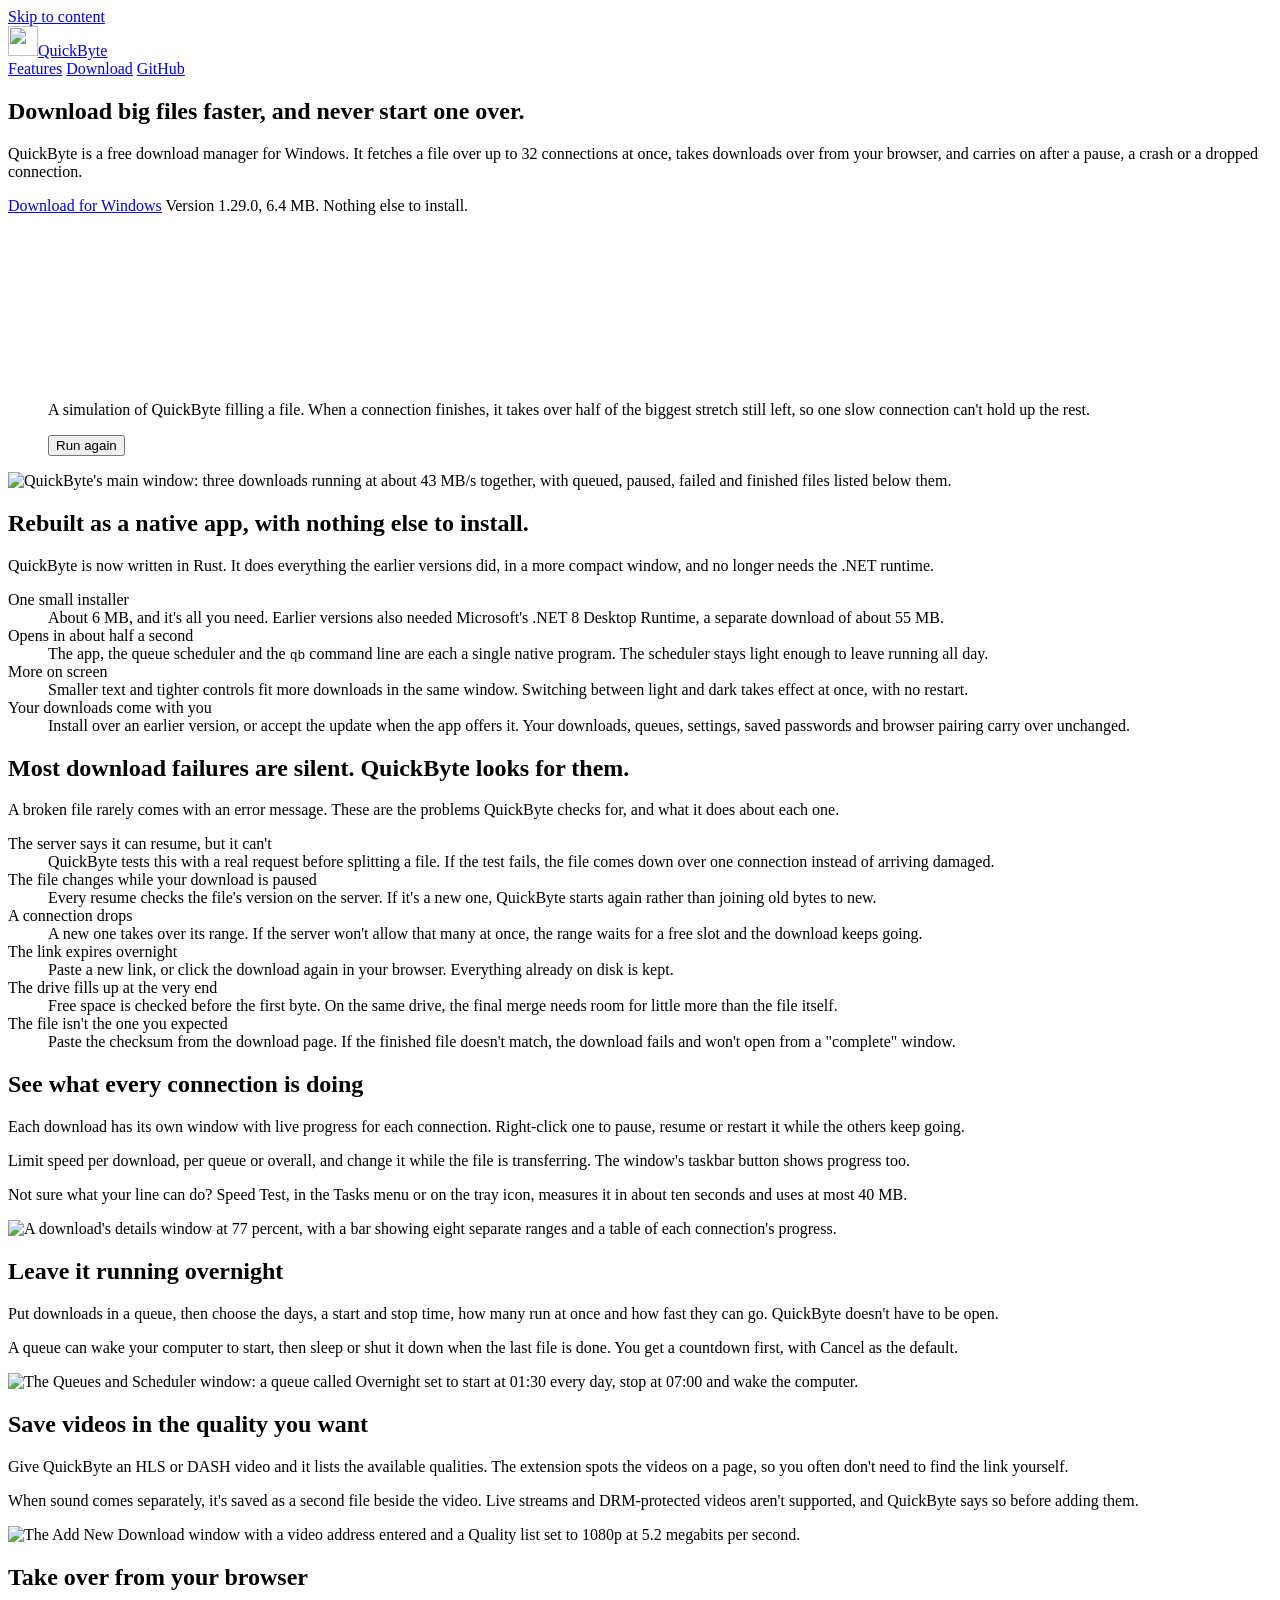
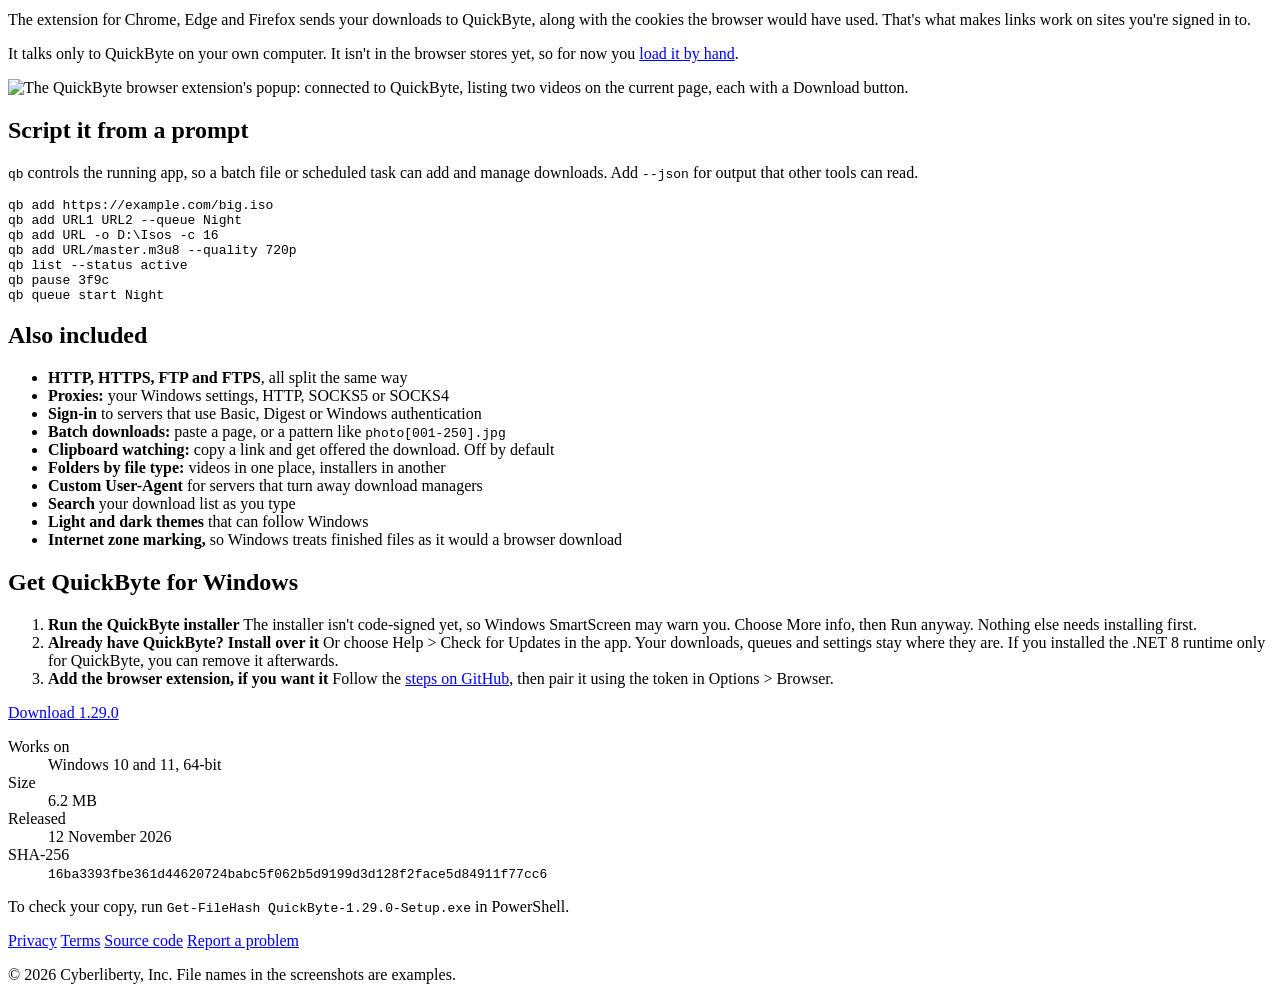
==== site/index.html @ 40a4aa54 "release: 1.29.0 Adds Speed Test (Tasks menu and tray), a regrouped row menu with Copy Link and Scan " ====
<!doctype html>
<html lang="en">
<head>
  <meta charset="utf-8">
  <meta name="viewport" content="width=device-width, initial-scale=1">
  <title>QuickByte: a free download manager for Windows</title>
  <meta name="description" content="QuickByte splits a download across up to 32 connections, takes over from your browser, and resumes after a pause, a crash or a dropped connection. Free for Windows.">
  <link rel="canonical" href="https://quickbyte-app.pages.dev/">
  <link rel="icon" href="/favicon.ico" sizes="any">
  <link rel="preload" href="/fonts/archivo-latin-variable.woff2" as="font" type="font/woff2" crossorigin>
  <link rel="stylesheet" href="/css/site.css">
  <meta property="og:type" content="website">
  <meta property="og:title" content="QuickByte: a free download manager for Windows">
  <meta property="og:description" content="Faster downloads over up to 32 connections, with resume that holds up.">
  <meta property="og:url" content="https://quickbyte-app.pages.dev/">
  <meta property="og:image" content="https://quickbyte-app.pages.dev/img/main-light.png">
  <meta name="theme-color" content="#f3f6f9" media="(prefers-color-scheme: light)">
  <meta name="theme-color" content="#1b1d21" media="(prefers-color-scheme: dark)">
  <script src="/js/site.js" defer></script>
</head>
<body>
  <a class="skip" href="#main">Skip to content</a>

  <div class="wrap">
    <header class="top">
      <a class="brand" href="/"><img src="/img/logo.png" alt="" width="30" height="30">QuickByte</a>
      <nav aria-label="Main">
        <a href="#features">Features</a>
        <a href="#download">Download</a>
        <a href="https://github.com/ismailian/quickbyte">GitHub</a>
      </nav>
    </header>
  </div>

  <main id="main">
    <section class="hero">
      <div class="wrap">
        <h1>Download big files faster, and never start one over.</h1>
        <p class="lede">QuickByte is a free download manager for Windows. It fetches a file over up to 32 connections at once, takes downloads over from your browser, and carries on after a pause, a crash or a dropped connection.</p>
        <div class="get">
          <a class="button" data-installer href="/releases/QuickByte-1.29.0-Setup.exe">Download for Windows</a>
          <span class="get-note">Version <span data-release="version">1.29.0</span>, <span data-release="size">6.4 MB</span>. Nothing else to install.</span>
        </div>
      </div>

      <figure class="map">
        <canvas id="block-map" role="img" aria-label="A grid of blocks standing for a file, filling in from eight points at once."></canvas>
        <figcaption class="wrap">
          <div class="map-bar">
            <p>A simulation of QuickByte filling a file. When a connection finishes, it takes over half of the biggest stretch still left, so one slow connection can't hold up the rest.</p>
            <p><span class="map-status" id="map-status"></span> <button class="text-button" id="map-replay" type="button">Run again</button></p>
          </div>
        </figcaption>
      </figure>
    </section>

    <div class="wrap overview">
      <picture>
        <source srcset="/img/main-dark.png" media="(prefers-color-scheme: dark)">
        <img class="shot" src="/img/main-light.png" width="1352" height="814" alt="QuickByte's main window: three downloads running at about 43 MB/s together, with queued, paused, failed and finished files listed below them.">
      </picture>
    </div>

    <section class="section">
      <div class="wrap">
        <h2>Rebuilt as a native app, with nothing else to install.</h2>
        <p class="section-intro">QuickByte is now written in Rust. It does everything the earlier versions did, in a more compact window, and no longer needs the .NET runtime.</p>
        <dl class="points">
          <div>
            <dt>One small installer</dt>
            <dd>About 6 MB, and it's all you need. Earlier versions also needed Microsoft's .NET 8 Desktop Runtime, a separate download of about 55 MB.</dd>
          </div>
          <div>
            <dt>Opens in about half a second</dt>
            <dd>The app, the queue scheduler and the <code>qb</code> command line are each a single native program. The scheduler stays light enough to leave running all day.</dd>
          </div>
          <div>
            <dt>More on screen</dt>
            <dd>Smaller text and tighter controls fit more downloads in the same window. Switching between light and dark takes effect at once, with no restart.</dd>
          </div>
          <div>
            <dt>Your downloads come with you</dt>
            <dd>Install over an earlier version, or accept the update when the app offers it. Your downloads, queues, settings, saved passwords and browser pairing carry over unchanged.</dd>
          </div>
        </dl>
      </div>
    </section>

    <section class="section">
      <div class="wrap">
        <h2>Most download failures are silent. QuickByte looks for them.</h2>
        <p class="section-intro">A broken file rarely comes with an error message. These are the problems QuickByte checks for, and what it does about each one.</p>
        <dl class="failures">
          <div>
            <dt>The server says it can resume, but it can't</dt>
            <dd>QuickByte tests this with a real request before splitting a file. If the test fails, the file comes down over one connection instead of arriving damaged.</dd>
          </div>
          <div>
            <dt>The file changes while your download is paused</dt>
            <dd>Every resume checks the file's version on the server. If it's a new one, QuickByte starts again rather than joining old bytes to new.</dd>
          </div>
          <div>
            <dt>A connection drops</dt>
            <dd>A new one takes over its range. If the server won't allow that many at once, the range waits for a free slot and the download keeps going.</dd>
          </div>
          <div>
            <dt>The link expires overnight</dt>
            <dd>Paste a new link, or click the download again in your browser. Everything already on disk is kept.</dd>
          </div>
          <div>
            <dt>The drive fills up at the very end</dt>
            <dd>Free space is checked before the first byte. On the same drive, the final merge needs room for little more than the file itself.</dd>
          </div>
          <div>
            <dt>The file isn't the one you expected</dt>
            <dd>Paste the checksum from the download page. If the finished file doesn't match, the download fails and won't open from a "complete" window.</dd>
          </div>
        </dl>
      </div>
    </section>

    <div class="wrap" id="features">
      <section class="feature">
        <div class="feature-text">
          <h2>See what every connection is doing</h2>
          <p>Each download has its own window with live progress for each connection. Right-click one to pause, resume or restart it while the others keep going.</p>
          <p>Limit speed per download, per queue or overall, and change it while the file is transferring. The window's taskbar button shows progress too.</p>
          <p>Not sure what your line can do? Speed Test, in the Tasks menu or on the tray icon, measures it in about ten seconds and uses at most 40 MB.</p>
        </div>
        <div class="feature-shot">
          <picture>
            <source srcset="/img/details-dark.png" media="(prefers-color-scheme: dark)">
            <img class="shot" src="/img/details-light.png" width="677" height="634" alt="A download's details window at 77 percent, with a bar showing eight separate ranges and a table of each connection's progress.">
          </picture>
        </div>
      </section>

      <section class="feature feature--flip">
        <div class="feature-text">
          <h2>Leave it running overnight</h2>
          <p>Put downloads in a queue, then choose the days, a start and stop time, how many run at once and how fast they can go. QuickByte doesn't have to be open.</p>
          <p>A queue can wake your computer to start, then sleep or shut it down when the last file is done. You get a countdown first, with Cancel as the default.</p>
        </div>
        <div class="feature-shot">
          <picture>
            <source srcset="/img/queue-schedule-dark.png" media="(prefers-color-scheme: dark)">
            <img class="shot" src="/img/queue-schedule-light.png" width="1027" height="714" alt="The Queues and Scheduler window: a queue called Overnight set to start at 01:30 every day, stop at 07:00 and wake the computer.">
          </picture>
        </div>
      </section>

      <section class="feature">
        <div class="feature-text">
          <h2>Save videos in the quality you want</h2>
          <p>Give QuickByte an HLS or DASH video and it lists the available qualities. The extension spots the videos on a page, so you often don't need to find the link yourself.</p>
          <p>When sound comes separately, it's saved as a second file beside the video. Live streams and DRM-protected videos aren't supported, and QuickByte says so before adding them.</p>
        </div>
        <div class="feature-shot">
          <picture>
            <source srcset="/img/add-dark.png" media="(prefers-color-scheme: dark)">
            <img class="shot" src="/img/add-light.png" width="687" height="579" alt="The Add New Download window with a video address entered and a Quality list set to 1080p at 5.2 megabits per second.">
          </picture>
        </div>
      </section>

      <section class="feature feature--flip">
        <div class="feature-text">
          <h2>Take over from your browser</h2>
          <p>The extension for Chrome, Edge and Firefox sends your downloads to QuickByte, along with the cookies the browser would have used. That's what makes links work on sites you're signed in to.</p>
          <p>It talks only to QuickByte on your own computer. It isn't in the browser stores yet, so for now you <a href="https://github.com/ismailian/quickbyte/tree/main/browser/chrome-extension">load it by hand</a>.</p>
        </div>
        <div class="feature-shot">
          <img class="shot popup-shot" src="/img/extension-popup.png" width="520" height="515" alt="The QuickByte browser extension's popup: connected to QuickByte, listing two videos on the current page, each with a Download button.">
        </div>
      </section>

      <section class="feature">
        <div class="feature-text">
          <h2>Script it from a prompt</h2>
          <p><code>qb</code> controls the running app, so a batch file or scheduled task can add and manage downloads. Add <code>--json</code> for output that other tools can read.</p>
        </div>
        <div class="feature-shot">
<pre class="terminal"><code>qb add https://example.com/big.iso
qb add URL1 URL2 --queue Night
qb add URL -o D:\Isos -c 16
qb add URL/master.m3u8 --quality 720p
qb list --status active
qb pause 3f9c
qb queue start Night</code></pre>
        </div>
      </section>
    </div>

    <section class="section">
      <div class="wrap">
        <h2>Also included</h2>
        <ul class="also">
          <li><b>HTTP, HTTPS, FTP and FTPS</b>, all split the same way</li>
          <li><b>Proxies:</b> your Windows settings, HTTP, SOCKS5 or SOCKS4</li>
          <li><b>Sign-in</b> to servers that use Basic, Digest or Windows authentication</li>
          <li><b>Batch downloads:</b> paste a page, or a pattern like <code>photo[001-250].jpg</code></li>
          <li><b>Clipboard watching:</b> copy a link and get offered the download. Off by default</li>
          <li><b>Folders by file type:</b> videos in one place, installers in another</li>
          <li><b>Custom User-Agent</b> for servers that turn away download managers</li>
          <li><b>Search</b> your download list as you type</li>
          <li><b>Light and dark themes</b> that can follow Windows</li>
          <li><b>Internet zone marking,</b> so Windows treats finished files as it would a browser download</li>
        </ul>
      </div>
    </section>

    <section class="band" id="download">
      <div class="wrap">
        <h2>Get QuickByte for Windows</h2>
        <div class="band-grid">
          <div>
            <ol class="steps">
              <li>
                <strong>Run the QuickByte installer</strong>
                The installer isn't code-signed yet, so Windows SmartScreen may warn you. Choose More info, then Run anyway. Nothing else needs installing first.
              </li>
              <li>
                <strong>Already have QuickByte? Install over it</strong>
                Or choose Help &gt; Check for Updates in the app. Your downloads, queues and settings stay where they are. If you installed the .NET 8 runtime only for QuickByte, you can remove it afterwards.
              </li>
              <li>
                <strong>Add the browser extension, if you want it</strong>
                Follow the <a href="https://github.com/ismailian/quickbyte/tree/main/browser/chrome-extension">steps on GitHub</a>, then pair it using the token in Options &gt; Browser.
              </li>
            </ol>
          </div>
          <div>
            <a class="button" data-installer href="/releases/QuickByte-1.29.0-Setup.exe">Download <span data-release="version">1.29.0</span></a>
            <dl class="facts">
              <div><dt>Works on</dt><dd>Windows 10 and 11, 64-bit</dd></div>
              <div><dt>Size</dt><dd data-release="size">6.2 MB</dd></div>
              <div><dt>Released</dt><dd data-release="date">12 November 2026</dd></div>
              <div><dt>SHA-256</dt><dd><code data-release="sha256">16ba3393fbe361d44620724babc5f062b5d9199d3d128f2face5d84911f77cc6</code></dd></div>
            </dl>
            <p>To check your copy, run <code>Get-FileHash <span data-release="file">QuickByte-1.29.0-Setup.exe</span></code> in PowerShell.</p>
          </div>
        </div>
      </div>
    </section>
  </main>

  <footer class="wrap foot">
    <div class="foot-links">
      <a href="/privacy">Privacy</a>
      <a href="/terms">Terms</a>
      <a href="https://github.com/ismailian/quickbyte">Source code</a>
      <a href="https://github.com/ismailian/quickbyte/issues">Report a problem</a>
    </div>
    <p>&copy; 2026 Cyberliberty, Inc. File names in the screenshots are examples.</p>
  </footer>
</body>
</html>
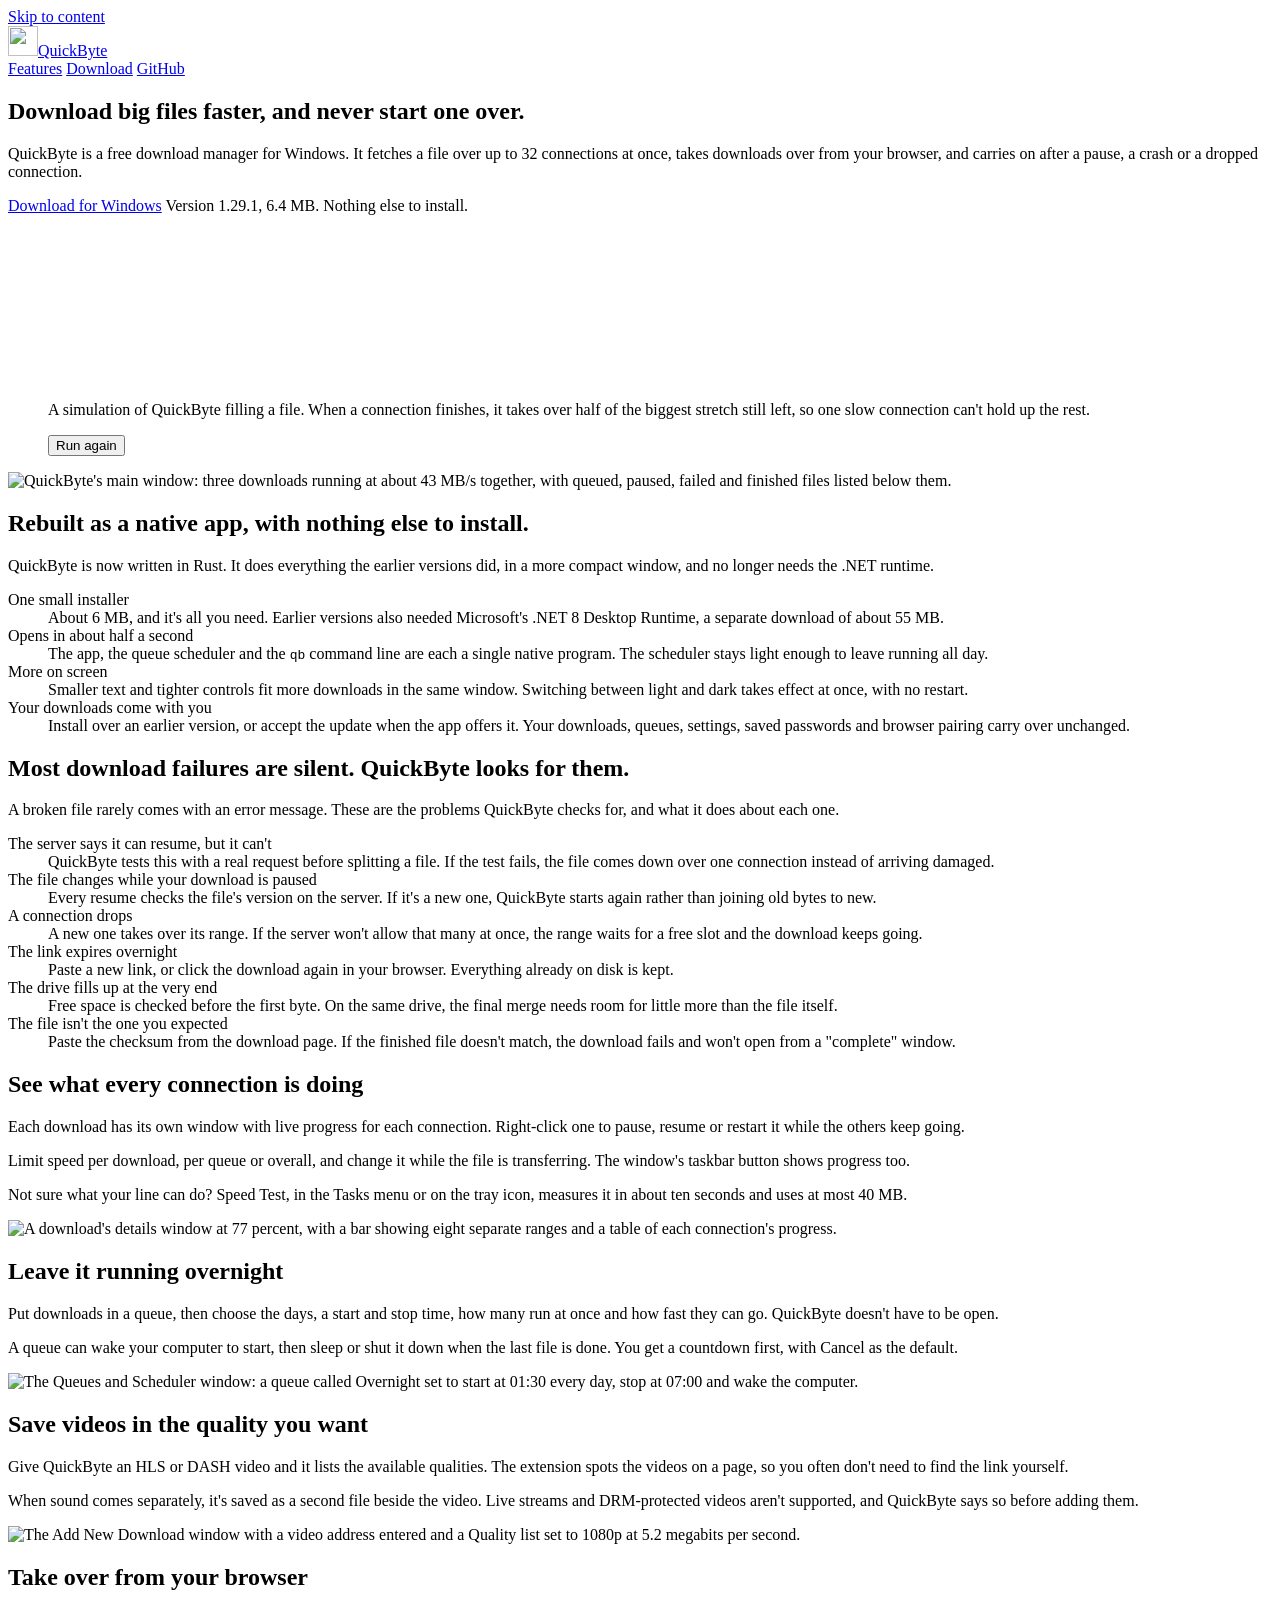
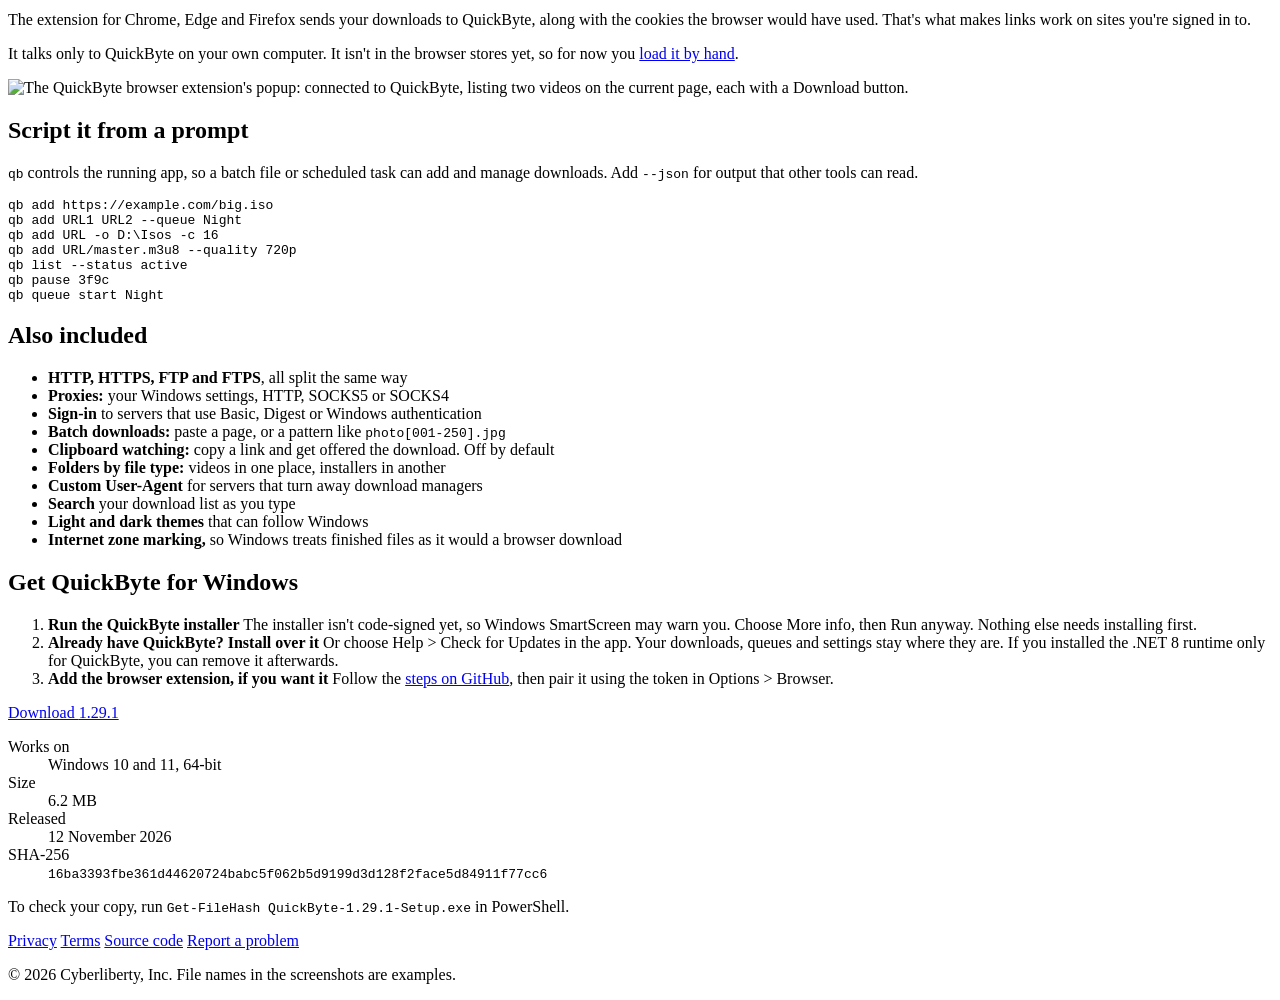
==== commit a6ed509f: "release: 1.29.1 Properties on an unfinished download opens its Download window; only a completed dow" ====
--- a/site/index.html
+++ b/site/index.html
@@ -38,8 +38,8 @@
         <h1>Download big files faster, and never start one over.</h1>
         <p class="lede">QuickByte is a free download manager for Windows. It fetches a file over up to 32 connections at once, takes downloads over from your browser, and carries on after a pause, a crash or a dropped connection.</p>
         <div class="get">
-          <a class="button" data-installer href="/releases/QuickByte-1.29.0-Setup.exe">Download for Windows</a>
-          <span class="get-note">Version <span data-release="version">1.29.0</span>, <span data-release="size">6.4 MB</span>. Nothing else to install.</span>
+          <a class="button" data-installer href="/releases/QuickByte-1.29.1-Setup.exe">Download for Windows</a>
+          <span class="get-note">Version <span data-release="version">1.29.1</span>, <span data-release="size">6.4 MB</span>. Nothing else to install.</span>
         </div>
       </div>
 
@@ -230,14 +230,14 @@
             </ol>
           </div>
           <div>
-            <a class="button" data-installer href="/releases/QuickByte-1.29.0-Setup.exe">Download <span data-release="version">1.29.0</span></a>
+            <a class="button" data-installer href="/releases/QuickByte-1.29.1-Setup.exe">Download <span data-release="version">1.29.1</span></a>
             <dl class="facts">
               <div><dt>Works on</dt><dd>Windows 10 and 11, 64-bit</dd></div>
               <div><dt>Size</dt><dd data-release="size">6.2 MB</dd></div>
               <div><dt>Released</dt><dd data-release="date">12 November 2026</dd></div>
               <div><dt>SHA-256</dt><dd><code data-release="sha256">16ba3393fbe361d44620724babc5f062b5d9199d3d128f2face5d84911f77cc6</code></dd></div>
             </dl>
-            <p>To check your copy, run <code>Get-FileHash <span data-release="file">QuickByte-1.29.0-Setup.exe</span></code> in PowerShell.</p>
+            <p>To check your copy, run <code>Get-FileHash <span data-release="file">QuickByte-1.29.1-Setup.exe</span></code> in PowerShell.</p>
           </div>
         </div>
       </div>
